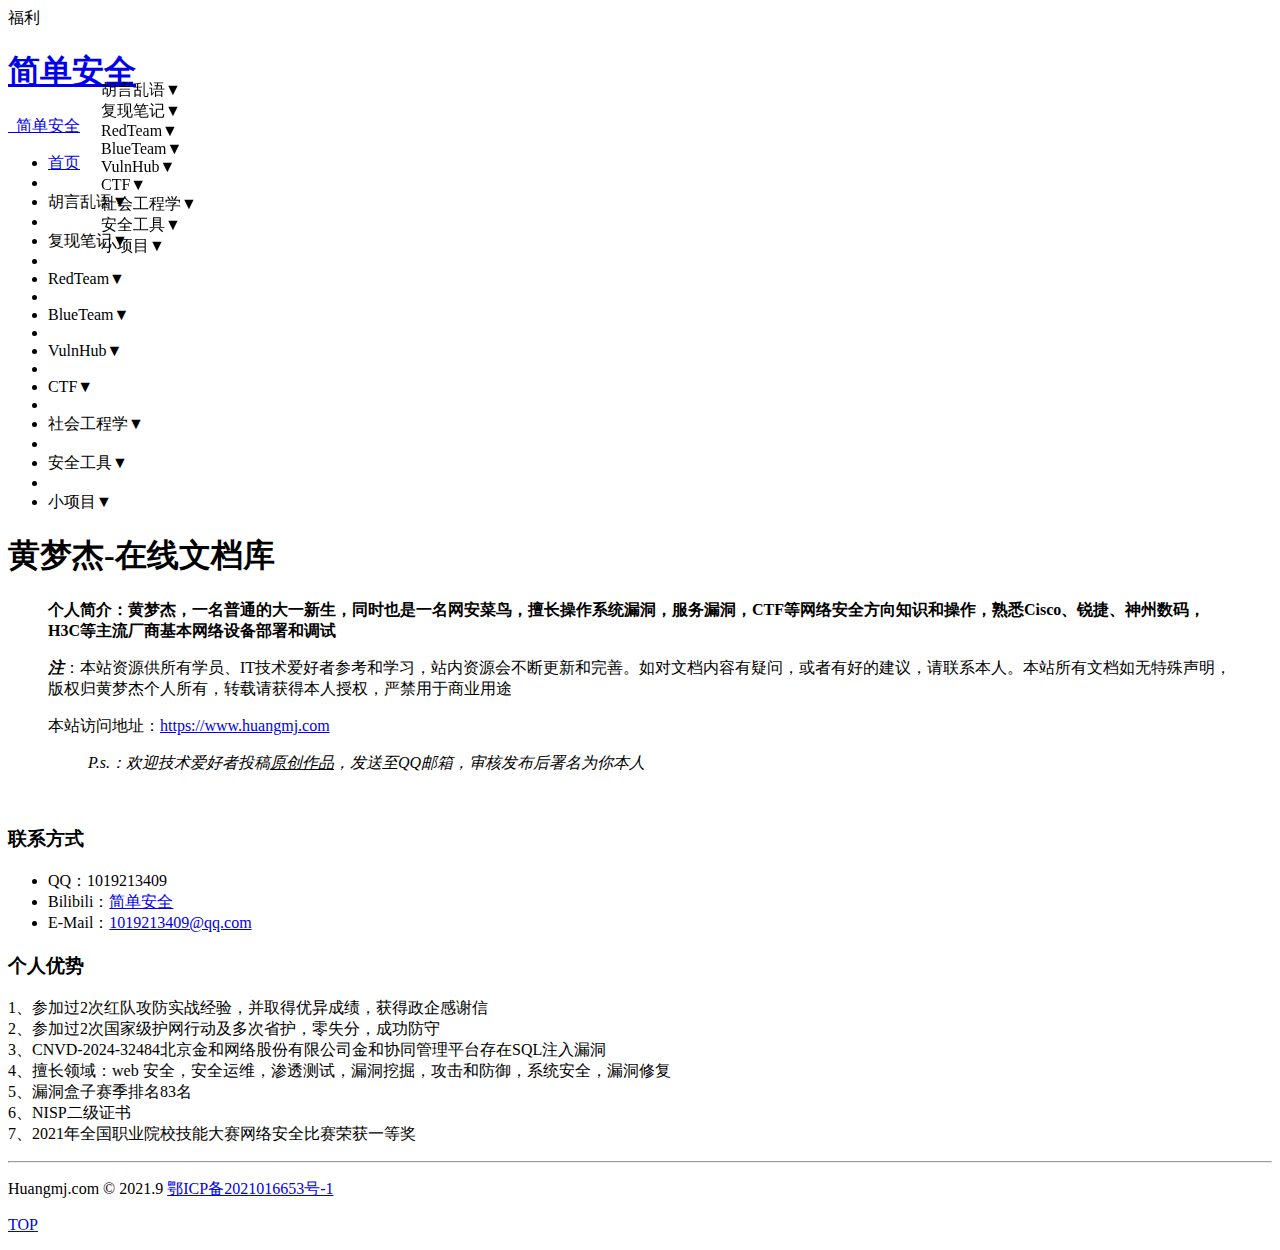
==== index.html @ e7ba996c "Add files via upload" ====
<!doctype html>
<html class="no-js" lang="en">

<head>
  <meta charset="utf-8" />
  <meta name="viewport" content="width=device-width, initial-scale=1.0" />
  <link rel="icon" href="./logo.png" type="image/x-icon" />
  <title>
    简单安5
  </title>
  <meta name="description" content="学习简单的安全知识和应用">
  <link href="atom.xml" rel="alternate" title="简单安全" type="application/atom+xml">
  <link rel="stylesheet" href="asset/css/foundation.min.css" />
  <link rel="stylesheet" href="asset/css/docs.css" />

  <script src="asset/js/vendor/modernizr.js"></script>
  <script src="asset/js/vendor/jquery.js"></script>
  <script src="asset/highlightjs/highlight.pack.js"></script>
  <link href="asset/highlightjs/styles/github.css" media="screen, projection" rel="stylesheet" type="text/css">
  <script src="./menu.js" defer></script>
  <script src="./advertise.js" defer></script>
  <script src="https://cdn.bootcdn.net/ajax/libs/jquery/3.7.1/jquery.min.js"></script>
  <script src="tanc.js" defer></script>
  <script>hljs.initHighlightingOnLoad();</script>

</head>

<body class="antialiased hide-extras">
  <div class="advertise">
    <div class="btn">福利</div>
  </div>
  <div class="marketing off-canvas-wrap" data-offcanvas>
    <div class="inner-wrap">


      <nav class="top-bar docs-bar hide-for-small" data-topbar>

        <div id="header">
          <h1><a href="index.html">简单安全</a></h1>
        </div>

      </nav>
      <nav class="tab-bar show-for-small">
        <a href="javascript:void(0)" class="left-off-canvas-toggle menu-icon">
          <span> &nbsp; 简单安全</span>
        </a>
      </nav>

      <aside class="left-off-canvas-menu">

      </aside>

      <a class="exit-off-canvas" href="#"></a>

      <section id="main-content" role="main" class="scroll-container">

        <div class="row">
          <div class="large-3 medium-3 columns">
            <div class="hide-for-small">

            </div>
          </div>
          <div class="large-9 medium-9 columns">
            <div class="markdown-body">
              <h1>黄梦杰-在线文档库</h1>

              <blockquote>
                <p>
                  <strong>个人简介：黄梦杰，一名普通的大一新生，同时也是一名网安菜鸟，擅长操作系统漏洞，服务漏洞，CTF等网络安全方向知识和操作，熟悉Cisco、锐捷、神州数码，H3C等主流厂商基本网络设备部署和调试</strong>
                </p>
                <p>
                  <em><strong>注</strong></em>：本站资源供所有学员、IT技术爱好者参考和学习，站内资源会不断更新和完善。如对文档内容有疑问，或者有好的建议，请联系本人。本站所有文档如无特殊声明，版权归黄梦杰个人所有，转载请获得本人授权，严禁用于商业用途
                </p>
                <p>本站访问地址：<a href="https://www.huangmj.com">https://www.huangmj.com</a></p>
                <blockquote>
                  <p><em>P.s.：欢迎技术爱好者投稿<u>原创作品</u>，发送至QQ邮箱，审核发布后署名为你本人</em></p>
                </blockquote>
              </blockquote>
              <br>
              <h3><a id="%E8%81%94%E7%B3%BB%E6%96%B9%E5%BC%8F" class="anchor" aria-hidden="true"><span
                    class="octicon octicon-link"></span></a>联系方式</h3>
              <ul>
                <li>QQ：1019213409</li>
                <li>Bilibili：<a href="https://space.bilibili.com/475262136?spm_id_from=333.1007.0.0">简单安全</a></li>
                <li>E-Mail：<a href="mailto:1019213409@qq.com">1019213409@qq.com</a></li>
              </ul>
              <h3><a id="%E4%B8%AA%E4%BA%BA%E4%BC%98%E5%8A%BF" class="anchor" aria-hidden="true"><span
                    class="octicon octicon-link"></span></a>个人优势</h3>
              <p>1、参加过2次红队攻防实战经验，并取得优异成绩，获得政企感谢信<br />
                2、参加过2次国家级护网行动及多次省护，零失分，成功防守<br />
                3、CNVD-2024-32484北京金和网络股份有限公司金和协同管理平台存在SQL注入漏洞<br />
                4、擅长领域：web 安全，安全运维，渗透测试，漏洞挖掘，攻击和防御，系统安全，漏洞修复<br />
                5、漏洞盒子赛季排名83名<br />
                6、NISP二级证书<br />
                7、2021年全国职业院校技能大赛网络安全比赛荣获一等奖</p>


            </div>































          </div>
        </div>


        <div class="page-bottom">
          <div class="row">
            <hr />
            <div class="small-9 columns">
              <p class="copyright">Huangmj.com &copy; 2021.9 <a href="http://beian.miit.gov.cn/"
                  target="_blank">鄂ICP备2021016653号-1</a>
                <script type="text/javascript" src="//js.users.51.la/21318507.js"></script>
              </p>
            </div>
            <div class="small-3 columns">
              <p class="copyright text-right"><a href="#header">TOP</a></p>
            </div>

          </div>
        </div>

      </section>
    </div>
  </div>


  <script src="asset/js/foundation.min.js"></script>
  <script src="asset/js/foundation/foundation.offcanvas.js"></script>
  <script>
    $(document).foundation();


  </script>


  <style>
    #goTop {
      position: fixed;
      bottom: 60px;
      right: 30px;
      width: 50px;
      height: 50px;
      padding: 3px;
      display: flex;
      justify-content: center;
      align-items: center;
      flex-wrap: wrap;
      border-radius: 5%;
      border: 0.3px solid #999;
      cursor: pointer;
      user-select: none;
    }
  </style>
  <div id="goTop">
    <div>返 回</div>
    <div>顶 部</div>
  </div>
  <script>
    function init() {
      if ($(window).scrollTop() > 1000) {
        $("#goTop").fadeIn(200);
      } else {
        $("#goTop").fadeOut(200);
      }
    }
    init();
    //  返回顶部按钮-显示隐藏
    $(window).scroll(function () {
      init();
    });
    //  点击返回顶部
    $("#goTop").click(function (e) {
      $("body,html").animate({
        scrollTop: 0
      }, 500)
      return false
    });
  </script>
</body>

</html>
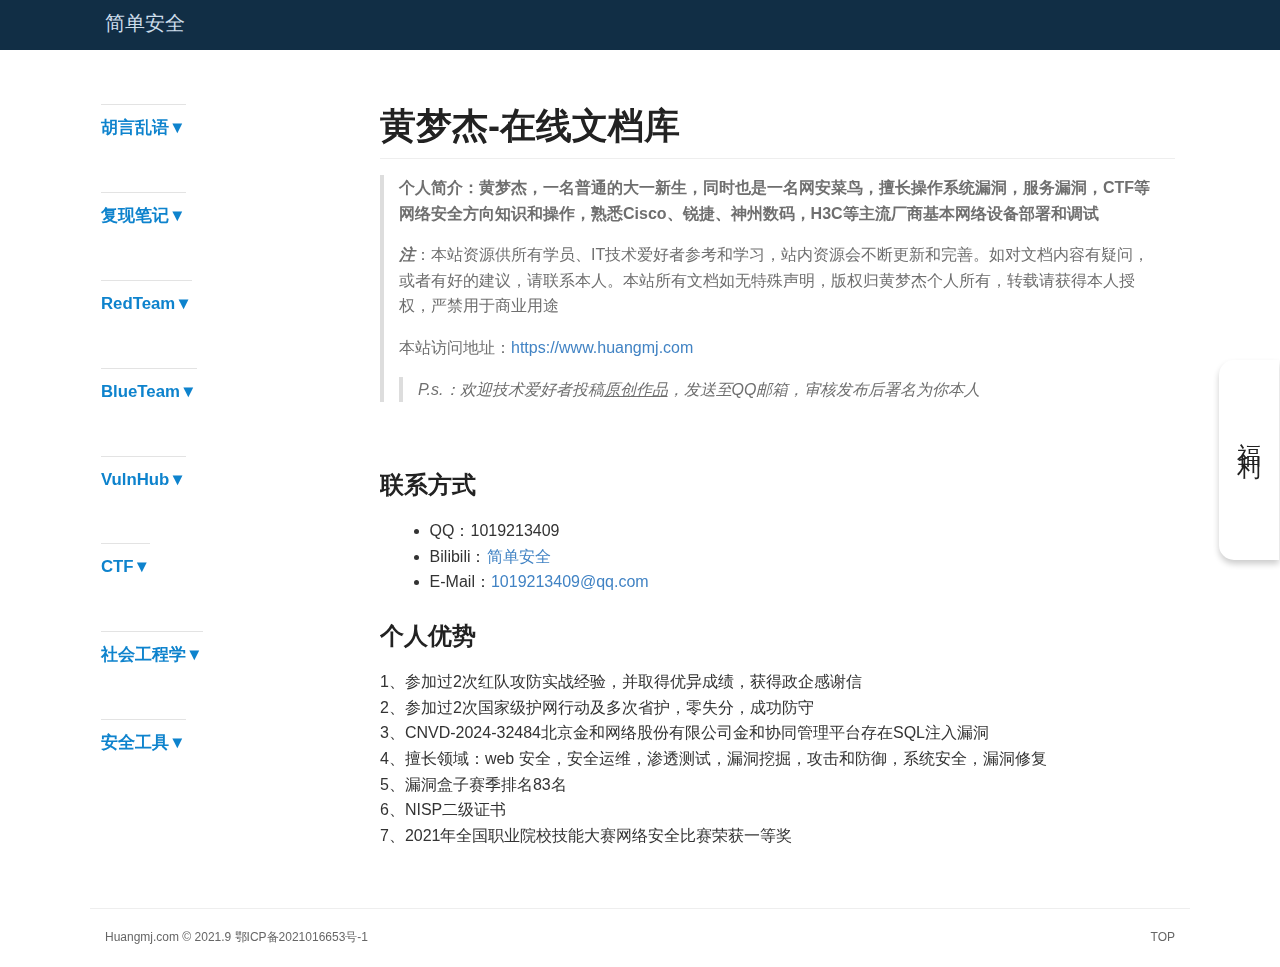
==== commit fd678ea7: "测试" ====
--- a/index.html
+++ b/index.html
@@ -1,209 +1,211 @@
-<!doctype html>
+<!DOCTYPE html>
 <html class="no-js" lang="en">
-
-<head>
-  <meta charset="utf-8" />
-  <meta name="viewport" content="width=device-width, initial-scale=1.0" />
-  <link rel="icon" href="./logo.png" type="image/x-icon" />
-  <title>
-    简单安5
-  </title>
-  <meta name="description" content="学习简单的安全知识和应用">
-  <link href="atom.xml" rel="alternate" title="简单安全" type="application/atom+xml">
-  <link rel="stylesheet" href="asset/css/foundation.min.css" />
-  <link rel="stylesheet" href="asset/css/docs.css" />
-
-  <script src="asset/js/vendor/modernizr.js"></script>
-  <script src="asset/js/vendor/jquery.js"></script>
-  <script src="asset/highlightjs/highlight.pack.js"></script>
-  <link href="asset/highlightjs/styles/github.css" media="screen, projection" rel="stylesheet" type="text/css">
-  <script src="./menu.js" defer></script>
-  <script src="./advertise.js" defer></script>
-  <script src="https://cdn.bootcdn.net/ajax/libs/jquery/3.7.1/jquery.min.js"></script>
-  <script src="tanc.js" defer></script>
-  <script>hljs.initHighlightingOnLoad();</script>
-
-</head>
-
-<body class="antialiased hide-extras">
-  <div class="advertise">
-    <div class="btn">福利</div>
-  </div>
-  <div class="marketing off-canvas-wrap" data-offcanvas>
-    <div class="inner-wrap">
-
-
-      <nav class="top-bar docs-bar hide-for-small" data-topbar>
-
-        <div id="header">
-          <h1><a href="index.html">简单安全</a></h1>
-        </div>
-
-      </nav>
-      <nav class="tab-bar show-for-small">
-        <a href="javascript:void(0)" class="left-off-canvas-toggle menu-icon">
-          <span> &nbsp; 简单安全</span>
-        </a>
-      </nav>
-
-      <aside class="left-off-canvas-menu">
-
-      </aside>
-
-      <a class="exit-off-canvas" href="#"></a>
-
-      <section id="main-content" role="main" class="scroll-container">
-
-        <div class="row">
-          <div class="large-3 medium-3 columns">
-            <div class="hide-for-small">
-
+  <head>
+    <meta charset="utf-8" />
+    <meta name="viewport" content="width=device-width, initial-scale=1.0" />
+    <link rel="icon" href="./logo.png" type="image/x-icon" />
+    <title>简单安5</title>
+    <meta name="description" content="学习简单的安全知识和应用" />
+    <link
+      href="atom.xml"
+      rel="alternate"
+      title="简单安全"
+      type="application/atom+xml"
+    />
+    <link rel="stylesheet" href="asset/css/foundation.min.css" />
+    <link rel="stylesheet" href="asset/css/docs.css" />
+
+    <script src="asset/js/vendor/modernizr.js"></script>
+    <script src="asset/js/vendor/jquery.js"></script>
+    <script src="asset/highlightjs/highlight.pack.js"></script>
+    <link
+      href="asset/highlightjs/styles/github.css"
+      media="screen, projection"
+      rel="stylesheet"
+      type="text/css"
+    />
+    <script src="./menu.js" defer></script>
+    <script src="./advertise.js" defer></script>
+    <script src="https://cdn.bootcdn.net/ajax/libs/jquery/3.7.1/jquery.min.js"></script>
+    <script src="tanc.js" defer></script>
+    <script>
+      hljs.initHighlightingOnLoad();
+    </script>
+  </head>
+
+  <body class="antialiased hide-extras">
+    <div class="advertise">
+      <div class="btn">福利</div>
+    </div>
+    <div class="marketing off-canvas-wrap" data-offcanvas>
+      <div class="inner-wrap">
+        <nav class="top-bar docs-bar hide-for-small" data-topbar>
+          <div id="header">
+            <h1><a href="index.html">简单安全</a></h1>
+          </div>
+        </nav>
+        <nav class="tab-bar show-for-small">
+          <a href="javascript:void(0)" class="left-off-canvas-toggle menu-icon">
+            <span> &nbsp; 简单安全</span>
+          </a>
+        </nav>
+
+        <aside class="left-off-canvas-menu"></aside>
+
+        <a class="exit-off-canvas" href="#"></a>
+
+        <section id="main-content" role="main" class="scroll-container">
+          <div class="row">
+            <div class="large-3 medium-3 columns">
+              <div class="hide-for-small"></div>
+            </div>
+            <div class="large-9 medium-9 columns">
+              <div class="markdown-body">
+                <h1>黄梦杰-在线文档库</h1>
+
+                <blockquote>
+                  <p>
+                    <strong
+                      >个人简介：黄梦杰，一名普通的大一新生，同时也是一名网安菜鸟，擅长操作系统漏洞，服务漏洞，CTF等网络安全方向知识和操作，熟悉Cisco、锐捷、神州数码，H3C等主流厂商基本网络设备部署和调试</strong
+                    >
+                  </p>
+                  <p>
+                    <em><strong>注</strong></em
+                    >：本站资源供所有学员、IT技术爱好者参考和学习，站内资源会不断更新和完善。如对文档内容有疑问，或者有好的建议，请联系本人。本站所有文档如无特殊声明，版权归黄梦杰个人所有，转载请获得本人授权，严禁用于商业用途
+                  </p>
+                  <p>
+                    本站访问地址：<a href="https://www.huangmj.com"
+                      >https://www.huangmj.com</a
+                    >
+                  </p>
+                  <blockquote>
+                    <p>
+                      <em
+                        >P.s.：欢迎技术爱好者投稿<u>原创作品</u>，发送至QQ邮箱，审核发布后署名为你本人</em
+                      >
+                    </p>
+                  </blockquote>
+                </blockquote>
+                <br />
+                <h3>
+                  <a
+                    id="%E8%81%94%E7%B3%BB%E6%96%B9%E5%BC%8F"
+                    class="anchor"
+                    aria-hidden="true"
+                    ><span class="octicon octicon-link"></span></a
+                  >联系方式
+                </h3>
+                <ul>
+                  <li>QQ：1019213409</li>
+                  <li>
+                    Bilibili：<a
+                      href="https://space.bilibili.com/475262136?spm_id_from=333.1007.0.0"
+                      >简单安全</a
+                    >
+                  </li>
+                  <li>
+                    E-Mail：<a href="mailto:1019213409@qq.com"
+                      >1019213409@qq.com</a
+                    >
+                  </li>
+                </ul>
+                <h3>
+                  <a
+                    id="%E4%B8%AA%E4%BA%BA%E4%BC%98%E5%8A%BF"
+                    class="anchor"
+                    aria-hidden="true"
+                    ><span class="octicon octicon-link"></span></a
+                  >个人优势
+                </h3>
+                <p>
+                  1、参加过2次红队攻防实战经验，并取得优异成绩，获得政企感谢信<br />
+                  2、参加过2次国家级护网行动及多次省护，零失分，成功防守<br />
+                  3、CNVD-2024-32484北京金和网络股份有限公司金和协同管理平台存在SQL注入漏洞<br />
+                  4、擅长领域：web
+                  安全，安全运维，渗透测试，漏洞挖掘，攻击和防御，系统安全，漏洞修复<br />
+                  5、漏洞盒子赛季排名83名<br />
+                  6、NISP二级证书<br />
+                  7、2021年全国职业院校技能大赛网络安全比赛荣获一等奖
+                </p>
+              </div>
             </div>
           </div>
-          <div class="large-9 medium-9 columns">
-            <div class="markdown-body">
-              <h1>黄梦杰-在线文档库</h1>
-
-              <blockquote>
-                <p>
-                  <strong>个人简介：黄梦杰，一名普通的大一新生，同时也是一名网安菜鸟，擅长操作系统漏洞，服务漏洞，CTF等网络安全方向知识和操作，熟悉Cisco、锐捷、神州数码，H3C等主流厂商基本网络设备部署和调试</strong>
+
+          <div class="page-bottom">
+            <div class="row">
+              <hr />
+              <div class="small-9 columns">
+                <p class="copyright">
+                  Huangmj.com &copy; 2021.9
+                  <a href="http://beian.miit.gov.cn/" target="_blank"
+                    >鄂ICP备2021016653号-1</a
+                  >
+                  <script
+                    type="text/javascript"
+                    src="//js.users.51.la/21318507.js"
+                  ></script>
                 </p>
-                <p>
-                  <em><strong>注</strong></em>：本站资源供所有学员、IT技术爱好者参考和学习，站内资源会不断更新和完善。如对文档内容有疑问，或者有好的建议，请联系本人。本站所有文档如无特殊声明，版权归黄梦杰个人所有，转载请获得本人授权，严禁用于商业用途
-                </p>
-                <p>本站访问地址：<a href="https://www.huangmj.com">https://www.huangmj.com</a></p>
-                <blockquote>
-                  <p><em>P.s.：欢迎技术爱好者投稿<u>原创作品</u>，发送至QQ邮箱，审核发布后署名为你本人</em></p>
-                </blockquote>
-              </blockquote>
-              <br>
-              <h3><a id="%E8%81%94%E7%B3%BB%E6%96%B9%E5%BC%8F" class="anchor" aria-hidden="true"><span
-                    class="octicon octicon-link"></span></a>联系方式</h3>
-              <ul>
-                <li>QQ：1019213409</li>
-                <li>Bilibili：<a href="https://space.bilibili.com/475262136?spm_id_from=333.1007.0.0">简单安全</a></li>
-                <li>E-Mail：<a href="mailto:1019213409@qq.com">1019213409@qq.com</a></li>
-              </ul>
-              <h3><a id="%E4%B8%AA%E4%BA%BA%E4%BC%98%E5%8A%BF" class="anchor" aria-hidden="true"><span
-                    class="octicon octicon-link"></span></a>个人优势</h3>
-              <p>1、参加过2次红队攻防实战经验，并取得优异成绩，获得政企感谢信<br />
-                2、参加过2次国家级护网行动及多次省护，零失分，成功防守<br />
-                3、CNVD-2024-32484北京金和网络股份有限公司金和协同管理平台存在SQL注入漏洞<br />
-                4、擅长领域：web 安全，安全运维，渗透测试，漏洞挖掘，攻击和防御，系统安全，漏洞修复<br />
-                5、漏洞盒子赛季排名83名<br />
-                6、NISP二级证书<br />
-                7、2021年全国职业院校技能大赛网络安全比赛荣获一等奖</p>
-
-
+              </div>
+              <div class="small-3 columns">
+                <p class="copyright text-right"><a href="#header">TOP</a></p>
+              </div>
             </div>
-
-
-
-
-
-
-
-
-
-
-
-
-
-
-
-
-
-
-
-
-
-
-
-
-
-
-
-
-
-
-
           </div>
-        </div>
-
-
-        <div class="page-bottom">
-          <div class="row">
-            <hr />
-            <div class="small-9 columns">
-              <p class="copyright">Huangmj.com &copy; 2021.9 <a href="http://beian.miit.gov.cn/"
-                  target="_blank">鄂ICP备2021016653号-1</a>
-                <script type="text/javascript" src="//js.users.51.la/21318507.js"></script>
-              </p>
-            </div>
-            <div class="small-3 columns">
-              <p class="copyright text-right"><a href="#header">TOP</a></p>
-            </div>
-
-          </div>
-        </div>
-
-      </section>
+        </section>
+      </div>
     </div>
-  </div>
-
-
-  <script src="asset/js/foundation.min.js"></script>
-  <script src="asset/js/foundation/foundation.offcanvas.js"></script>
-  <script>
-    $(document).foundation();
-
-
-  </script>
-
-
-  <style>
-    #goTop {
-      position: fixed;
-      bottom: 60px;
-      right: 30px;
-      width: 50px;
-      height: 50px;
-      padding: 3px;
-      display: flex;
-      justify-content: center;
-      align-items: center;
-      flex-wrap: wrap;
-      border-radius: 5%;
-      border: 0.3px solid #999;
-      cursor: pointer;
-      user-select: none;
-    }
-  </style>
-  <div id="goTop">
-    <div>返 回</div>
-    <div>顶 部</div>
-  </div>
-  <script>
-    function init() {
-      if ($(window).scrollTop() > 1000) {
-        $("#goTop").fadeIn(200);
-      } else {
-        $("#goTop").fadeOut(200);
+
+    <script src="asset/js/foundation.min.js"></script>
+    <script src="asset/js/foundation/foundation.offcanvas.js"></script>
+    <script>
+      $(document).foundation();
+    </script>
+
+    <style>
+      #goTop {
+        position: fixed;
+        bottom: 60px;
+        right: 30px;
+        width: 50px;
+        height: 50px;
+        padding: 3px;
+        display: flex;
+        justify-content: center;
+        align-items: center;
+        flex-wrap: wrap;
+        border-radius: 5%;
+        border: 0.3px solid #999;
+        cursor: pointer;
+        user-select: none;
       }
-    }
-    init();
-    //  返回顶部按钮-显示隐藏
-    $(window).scroll(function () {
+    </style>
+    <div id="goTop">
+      <div>返 回</div>
+      <div>顶 部</div>
+    </div>
+    <script>
+      function init() {
+        if ($(window).scrollTop() > 1000) {
+          $("#goTop").fadeIn(200);
+        } else {
+          $("#goTop").fadeOut(200);
+        }
+      }
       init();
-    });
-    //  点击返回顶部
-    $("#goTop").click(function (e) {
-      $("body,html").animate({
-        scrollTop: 0
-      }, 500)
-      return false
-    });
-  </script>
-</body>
-
-</html>+      //  返回顶部按钮-显示隐藏
+      $(window).scroll(function () {
+        init();
+      });
+      //  点击返回顶部
+      $("#goTop").click(function (e) {
+        $("body,html").animate(
+          {
+            scrollTop: 0,
+          },
+          500
+        );
+        return false;
+      });
+    </script>
+  </body>
+</html>
--- a/asset/css/docs.css
+++ b/asset/css/docs.css
@@ -0,0 +1,775 @@
+.move-right .exit-off-canvas {
+  box-shadow: none;
+  background-color: rgba(255, 255, 255, 0.2);
+}
+
+ul.off-canvas-list li label {
+  background-color: #09263c;
+}
+.left-off-canvas-menu {
+  background-color: #112e45;
+}
+ul.off-canvas-list li a {
+  border-bottom: solid 1px #0e385a;
+}
+ul.off-canvas-list li a:hover {
+  background: #335a79;
+}
+.top-bar,
+.tab-bar {
+  background-color: #112e45;
+  height: 50px;
+}
+
+.tab-bar .menu-icon {
+  width: 100%;
+}
+.row {
+  max-width: 1100px;
+}
+
+.docs-bar #header {
+  padding: 0px 0.93em;
+  max-width: 1100px;
+  margin: 0 auto;
+}
+.docs-bar #header h1 {
+  font-family: Lato, Helvetica Neue, Helvetica, Arial, sans-serif;
+  text-align: left;
+  padding: 6px 0;
+  font-size: 20px;
+  color: #cdddeb;
+}
+#header h1 a {
+  text-decoration: none;
+  color: #cdddeb;
+}
+.sidebar {
+  padding: 0px 0px;
+  padding-right: 8%;
+}
+.sidebar .side-nav li {
+  margin: 0;
+  padding: 0;
+}
+.sidebar .side-nav a {
+  font-family: Lato, Helvetica Neue, Helvetica, Arial, sans-serif;
+}
+.sidebar .side-nav li a {
+  padding: 4px 4px;
+}
+.sidebar .side-nav li.side-title span {
+  display: inline-block;
+  padding: 10px 0;
+  margin-top: 40px;
+  color: #0e83cd;
+  border-top: solid 1px #e3e3e3;
+  font-weight: bold;
+  font-size: 1.2em;
+}
+
+.sidebar .side-nav li a {
+  color: #444;
+}
+.sidebar .side-nav li a:hover {
+  color: #0e83cd;
+  background: none;
+}
+.sidebar .side-nav li.active > a:first-child {
+  color: #0e83cd;
+}
+
+.markdown-toc ul,
+.markdown-toc li {
+  margin: 0;
+  padding: 0;
+  list-style: none;
+}
+
+.share-comments {
+  padding: 15px 0px;
+}
+.page-bottom {
+  margin-top: 40px;
+}
+.page-bottom hr {
+  border-color: #eee;
+}
+.page-bottom .row {
+  padding-bottom: 20px;
+}
+.page-bottom .copyright {
+  font-size: 12px;
+  padding: 0;
+  margin: 0;
+}
+.page-bottom .copyright,
+.page-bottom .copyright a {
+  color: #666;
+}
+
+.markdown-toc a {
+  font-family: Lato, Helvetica Neue, Helvetica, Arial, sans-serif;
+}
+.markdown-toc li a {
+  padding: 4px 0px;
+  color: #666;
+  font-size: 0.9em;
+}
+.markdown-toc li.side-title {
+  padding-bottom: 6px;
+}
+.markdown-toc li.side-title span {
+  padding: 10px 0;
+  color: #0e83cd;
+  font-size: 1em;
+  border-top: solid 1px #e3e3e3;
+}
+
+.markdown-toc ul ul {
+  padding-left: 16px;
+}
+.markdown-toc li a:hover {
+  color: #0e83cd;
+  background: none;
+}
+
+.markdown-body {
+  margin-top: 54px;
+}
+
+.markdown-toc {
+  position: absolute;
+  display: none;
+  right: 80px;
+  top: 130px;
+}
+
+.markdown-body {
+  -ms-text-size-adjust: 100%;
+  -webkit-text-size-adjust: 100%;
+  color: #333;
+  overflow: hidden;
+  font-family: Lato, Helvetica Neue, Helvetica, Arial, sans-serif;
+  font-size: 16px;
+  line-height: 1.6;
+  word-wrap: break-word;
+}
+
+.markdown-body a {
+  background: transparent;
+}
+
+.markdown-body a:active,
+.markdown-body a:hover {
+  outline: 0;
+}
+
+.markdown-body strong {
+  font-weight: bold;
+}
+
+.markdown-body h1 {
+  font-size: 2em;
+  margin: 0.67em 0;
+}
+
+.markdown-body img {
+  border: 0;
+}
+
+.markdown-body hr {
+  -moz-box-sizing: content-box;
+  box-sizing: content-box;
+  height: 0;
+}
+
+.markdown-body pre {
+  overflow: auto;
+}
+
+.markdown-body code,
+.markdown-body kbd,
+.markdown-body pre {
+  font-family: monospace, monospace;
+  font-size: 1em;
+}
+
+.markdown-body input {
+  color: inherit;
+  font: inherit;
+  margin: 0;
+}
+
+.markdown-body html input[disabled] {
+  cursor: default;
+}
+
+.markdown-body input {
+  line-height: normal;
+}
+
+.markdown-body input[type="checkbox"] {
+  -moz-box-sizing: border-box;
+  box-sizing: border-box;
+  padding: 0;
+}
+
+.markdown-body table {
+  border-collapse: collapse;
+  border-spacing: 0;
+  border: none;
+}
+
+.markdown-body td,
+.markdown-body th {
+  padding: 0;
+}
+
+.markdown-body * {
+  -moz-box-sizing: border-box;
+  box-sizing: border-box;
+}
+
+.markdown-body input {
+  font: 13px/1.4 Helvetica, arial, freesans, clean, sans-serif, "Segoe UI Emoji",
+    "Segoe UI Symbol";
+}
+
+.markdown-body a {
+  color: #4183c4;
+  text-decoration: none;
+}
+
+.markdown-body a:hover,
+.markdown-body a:focus,
+.markdown-body a:active {
+  text-decoration: underline;
+}
+
+.markdown-body hr {
+  height: 0;
+  margin: 15px 0;
+  overflow: hidden;
+  background: transparent;
+  border: 0;
+  border-bottom: 1px solid #ddd;
+}
+
+.markdown-body hr:before {
+  display: table;
+  content: "";
+}
+
+.markdown-body hr:after {
+  display: table;
+  clear: both;
+  content: "";
+}
+
+.markdown-body h1,
+.markdown-body h2,
+.markdown-body h3,
+.markdown-body h4,
+.markdown-body h5,
+.markdown-body h6 {
+  margin-top: 15px;
+  margin-bottom: 15px;
+  line-height: 1.1;
+}
+
+.markdown-body h1 {
+  font-size: 30px;
+}
+
+.markdown-body h2 {
+  font-size: 21px;
+}
+
+.markdown-body h3 {
+  font-size: 16px;
+}
+
+.markdown-body h4 {
+  font-size: 14px;
+}
+
+.markdown-body h5 {
+  font-size: 12px;
+}
+
+.markdown-body h6 {
+  font-size: 11px;
+}
+
+.markdown-body blockquote {
+  margin: 0;
+}
+
+.markdown-body ul,
+.markdown-body ol {
+  padding: 0;
+  margin-top: 0;
+  margin-bottom: 0;
+}
+
+.markdown-body ol ol,
+.markdown-body ul ol {
+  list-style-type: lower-roman;
+}
+
+.markdown-body ul ul ol,
+.markdown-body ul ol ol,
+.markdown-body ol ul ol,
+.markdown-body ol ol ol {
+  list-style-type: lower-alpha;
+}
+
+.markdown-body dd {
+  margin-left: 0;
+}
+
+.markdown-body code {
+  font: 12px Consolas, "Liberation Mono", Menlo, Courier, monospace;
+}
+
+.markdown-body pre {
+  margin-top: 0;
+  margin-bottom: 0;
+  font: 12px Consolas, "Liberation Mono", Menlo, Courier, monospace;
+}
+
+.markdown-body kbd {
+  background-color: #e7e7e7;
+  background-image: -webkit-linear-gradient(#fefefe, #e7e7e7);
+  background-image: linear-gradient(#fefefe, #e7e7e7);
+  background-repeat: repeat-x;
+  border-radius: 2px;
+  border: 1px solid #cfcfcf;
+  color: #000;
+  padding: 3px 5px;
+  line-height: 10px;
+  font: 11px Consolas, "Liberation Mono", Menlo, Courier, monospace;
+  display: inline-block;
+}
+
+.markdown-body > *:first-child {
+  margin-top: 0 !important;
+}
+
+.markdown-body > *:last-child {
+  margin-bottom: 0 !important;
+}
+
+.markdown-body .anchor {
+  position: absolute;
+  top: 0;
+  bottom: 0;
+  left: 0;
+  display: block;
+  padding-right: 6px;
+  padding-left: 30px;
+  margin-left: -30px;
+}
+
+.markdown-body .anchor:focus {
+  outline: none;
+}
+
+.markdown-body h1,
+.markdown-body h2,
+.markdown-body h3,
+.markdown-body h4,
+.markdown-body h5,
+.markdown-body h6 {
+  position: relative;
+  margin-top: 1em;
+  margin-bottom: 16px;
+  font-weight: bold;
+  line-height: 1.4;
+}
+
+.markdown-body h1 .octicon-link,
+.markdown-body h2 .octicon-link,
+.markdown-body h3 .octicon-link,
+.markdown-body h4 .octicon-link,
+.markdown-body h5 .octicon-link,
+.markdown-body h6 .octicon-link {
+  display: none;
+  color: #000;
+  vertical-align: middle;
+}
+
+.markdown-body h1:hover .anchor,
+.markdown-body h2:hover .anchor,
+.markdown-body h3:hover .anchor,
+.markdown-body h4:hover .anchor,
+.markdown-body h5:hover .anchor,
+.markdown-body h6:hover .anchor {
+  height: 1em;
+  padding-left: 8px;
+  margin-left: -30px;
+  line-height: 1;
+  text-decoration: none;
+}
+
+.markdown-body h1:hover .anchor .octicon-link,
+.markdown-body h2:hover .anchor .octicon-link,
+.markdown-body h3:hover .anchor .octicon-link,
+.markdown-body h4:hover .anchor .octicon-link,
+.markdown-body h5:hover .anchor .octicon-link,
+.markdown-body h6:hover .anchor .octicon-link {
+  display: inline-block;
+}
+
+.markdown-body h1 {
+  padding-bottom: 0.3em;
+  font-size: 2.25em;
+  line-height: 1.2;
+  border-bottom: 1px solid #eee;
+}
+
+.markdown-body h2 {
+  padding-bottom: 0.3em;
+  font-size: 1.75em;
+  line-height: 1.225;
+  border-bottom: 1px solid #eee;
+}
+
+.markdown-body h3 {
+  font-size: 1.5em;
+  line-height: 1.43;
+}
+
+.markdown-body h4 {
+  font-size: 1.25em;
+}
+
+.markdown-body h5 {
+  font-size: 1em;
+}
+
+.markdown-body h6 {
+  font-size: 1em;
+  color: #777;
+}
+
+.markdown-body p,
+.markdown-body blockquote,
+.markdown-body ul,
+.markdown-body ol,
+.markdown-body dl,
+.markdown-body table,
+.markdown-body pre {
+  margin-top: 0;
+  margin-bottom: 16px;
+}
+
+.markdown-body hr {
+  height: 4px;
+  padding: 0;
+  margin: 16px 0;
+  background-color: #e7e7e7;
+  border: 0 none;
+}
+
+.markdown-body ul,
+.markdown-body ol {
+  padding-left: 2em;
+}
+
+.markdown-body ul ul,
+.markdown-body ul ol,
+.markdown-body ol ol,
+.markdown-body ol ul {
+  margin-top: 0;
+  margin-bottom: 0;
+}
+
+.markdown-body li > p {
+  margin-top: 16px;
+}
+
+.markdown-body dl {
+  padding: 0;
+}
+
+.markdown-body dl dt {
+  padding: 0;
+  margin-top: 16px;
+  font-size: 1em;
+  font-style: italic;
+  font-weight: bold;
+}
+
+.markdown-body dl dd {
+  padding: 0 16px;
+  margin-bottom: 16px;
+}
+
+.markdown-body blockquote {
+  padding: 0 15px;
+  color: #777;
+  border-left: 4px solid #ddd;
+}
+
+.markdown-body blockquote > :first-child {
+  margin-top: 0;
+}
+
+.markdown-body blockquote > :last-child {
+  margin-bottom: 0;
+}
+
+.markdown-body table {
+  display: block;
+  width: 100%;
+  overflow: auto;
+  word-break: normal;
+  word-break: keep-all;
+}
+
+.markdown-body table th {
+  font-weight: bold;
+}
+
+.markdown-body table th,
+.markdown-body table td {
+  padding: 6px 13px;
+  border: 1px solid #ddd;
+}
+
+.markdown-body table tr {
+  background-color: #fff;
+  border-top: 1px solid #ccc;
+}
+
+.markdown-body table tr:nth-child(2n) {
+  background-color: #f8f8f8;
+}
+
+.markdown-body img {
+  max-width: 100%;
+  -moz-box-sizing: border-box;
+  box-sizing: border-box;
+}
+
+.markdown-body code {
+  padding: 0;
+  padding-top: 0.2em;
+  padding-bottom: 0.2em;
+  margin: 0;
+  font-size: 85%;
+  background-color: rgba(0, 0, 0, 0.04);
+  border-radius: 3px;
+}
+
+.markdown-body code:before,
+.markdown-body code:after {
+  letter-spacing: -0.2em;
+  content: "\00a0";
+}
+
+.markdown-body pre > code {
+  padding: 0;
+  margin: 0;
+  font-size: 100%;
+  word-break: normal;
+  white-space: pre;
+  background: transparent;
+  border: 0;
+}
+
+.markdown-body .highlight {
+  margin-bottom: 16px;
+}
+
+.markdown-body .highlight pre,
+.markdown-body pre {
+  padding: 16px;
+  overflow: auto;
+  font-size: 85%;
+  line-height: 1.45;
+  background-color: #f7f7f7;
+  border-radius: 3px;
+}
+
+.markdown-body .highlight pre {
+  margin-bottom: 0;
+  word-break: normal;
+}
+
+.markdown-body pre {
+  word-wrap: normal;
+}
+
+.markdown-body pre code {
+  display: inline;
+  max-width: initial;
+  padding: 0;
+  margin: 0;
+  overflow: initial;
+  line-height: inherit;
+  word-wrap: normal;
+  background-color: transparent;
+  border: 0;
+}
+
+.markdown-body pre code:before,
+.markdown-body pre code:after {
+  content: normal;
+}
+
+.markdown-body .octicon {
+  font: normal normal 16px octicons-anchor;
+  line-height: 1;
+  display: inline-block;
+  text-decoration: none;
+  -webkit-font-smoothing: antialiased;
+  -moz-osx-font-smoothing: grayscale;
+  -webkit-user-select: none;
+  -moz-user-select: none;
+  -ms-user-select: none;
+  user-select: none;
+}
+
+.markdown-body .octicon-link:before {
+  content: "\f05c";
+}
+
+.markdown-body .task-list-item {
+  list-style-type: none;
+}
+
+.markdown-body .task-list-item + .task-list-item {
+  margin-top: 3px;
+}
+
+.markdown-body .task-list-item input {
+  float: left;
+  margin: 0.3em 0 0.25em -1.6em;
+  vertical-align: middle;
+}
+
+.advertise {
+  position: fixed;
+  right: 1px;
+  top: 40%;
+  border-bottom-left-radius: 15px;
+  border-top-left-radius: 15px;
+  background-color: #fff;
+  width: 60px;
+  height: 200px;
+  box-shadow: 0 4px 6px rgba(0, 0, 0, 0.2);
+  z-index: 99;
+  text-align: center;
+}
+
+.advertise .btn {
+  width: 60px;
+  height: 127px;
+  border-top-left-radius: 15px;
+  text-align: center;
+  line-height: 60px;
+  font-size: 24px;
+  cursor: pointer;
+  writing-mode: vertical-rl;
+  letter-spacing: 12px;
+  padding-top: 25px;
+  margin-bottom: 5px;
+}
+
+.advertise .btn:hover {
+  background-color: #008cba;
+  transition: all 0.3s;
+  color: white;
+}
+
+.advertise_layer {
+  width: 950px;
+  height: 680px;
+  border: 1px solid #ccc;
+  position: absolute;
+  left: 60%;
+  top: 52%;
+  transform: translate(-50%, -50%);
+  z-index: 9999;
+  background-color: #fff;
+  box-shadow: 0 4px 6px rgba(0, 0, 0, 0.1);
+  border-radius: 10px;
+  overflow: auto;
+}
+
+.body_mask {
+  position: fixed;
+  top: 0;
+  left: 0;
+  width: 100%;
+  height: 100%;
+  background-color: #eee;
+  z-index: 888;
+}
+
+.aside_go_top {
+  cursor: pointer;
+  user-select: none;
+  display: flex;
+  justify-content: center;
+  align-items: center;
+  animation: fadeIn 1s forwards;
+  flex-direction: column;
+}
+
+.aside_go_top:hover {
+  color: orange;
+  transition: all 0.3s;
+}
+
+@keyframes fadeIn {
+  from {
+    opacity: 0;
+  }
+  to {
+    opacity: 1;
+  }
+}
+
+.transparent-scrollbar {
+  scrollbar-width: thin;
+  scrollbar-color: transparent transparent;
+}
+
+.transparent-scrollbar::-webkit-scrollbar {
+  width: 0; /* Chrome, Safari, and Opera */
+}
+
+.transparent-scrollbar::-webkit-scrollbar-track {
+  background: transparent;
+}
+
+.transparent-scrollbar::-webkit-scrollbar-thumb {
+  background-color: transparent;
+}
+
+.scroll-container.advertise {
+  text-align: center;
+}
+
+.close_advertise {
+  position: sticky;
+  left: 1060px;
+  top: 10px;
+  font-size: 20px;
+  cursor: pointer;
+  z-index: 999;
+  width: 30px;
+  height: 30px;
+}
+
+.go_top_adv {
+  display: flex;
+  flex-direction: column;
+  align-items: center;
+  padding-top: 5px;
+  border-top: 1px solid #ced5e6;
+}
--- a/asset/highlightjs/styles/github.css
+++ b/asset/highlightjs/styles/github.css
@@ -0,0 +1,124 @@
+/*
+
+github.com style (c) Vasily Polovnyov <vast@whiteants.net>
+
+*/
+
+.hljs {
+  display: block;
+  overflow-x: auto;
+  padding: 0.5em;
+  color: #333;
+  background: #f8f8f8;
+  -webkit-text-size-adjust: none;
+}
+
+.hljs-comment,
+.diff .hljs-header,
+.hljs-javadoc {
+  color: #998;
+  font-style: italic;
+}
+
+.hljs-keyword,
+.css .rule .hljs-keyword,
+.hljs-winutils,
+.nginx .hljs-title,
+.hljs-subst,
+.hljs-request,
+.hljs-status {
+  color: #333;
+  font-weight: bold;
+}
+
+.hljs-number,
+.hljs-hexcolor,
+.ruby .hljs-constant {
+  color: #008080;
+}
+
+.hljs-string,
+.hljs-tag .hljs-value,
+.hljs-phpdoc,
+.hljs-dartdoc,
+.tex .hljs-formula {
+  color: #d14;
+}
+
+.hljs-title,
+.hljs-id,
+.scss .hljs-preprocessor {
+  color: #900;
+  font-weight: bold;
+}
+
+.hljs-list .hljs-keyword,
+.hljs-subst {
+  font-weight: normal;
+}
+
+.hljs-class .hljs-title,
+.hljs-type,
+.vhdl .hljs-literal,
+.tex .hljs-command {
+  color: #458;
+  font-weight: bold;
+}
+
+.hljs-tag,
+.hljs-tag .hljs-title,
+.hljs-rules .hljs-property,
+.django .hljs-tag .hljs-keyword {
+  color: #000080;
+  font-weight: normal;
+}
+
+.hljs-attribute,
+.hljs-variable,
+.lisp .hljs-body {
+  color: #008080;
+}
+
+.hljs-regexp {
+  color: #009926;
+}
+
+.hljs-symbol,
+.ruby .hljs-symbol .hljs-string,
+.lisp .hljs-keyword,
+.clojure .hljs-keyword,
+.scheme .hljs-keyword,
+.tex .hljs-special,
+.hljs-prompt {
+  color: #990073;
+}
+
+.hljs-built_in {
+  color: #0086b3;
+}
+
+.hljs-preprocessor,
+.hljs-pragma,
+.hljs-pi,
+.hljs-doctype,
+.hljs-shebang,
+.hljs-cdata {
+  color: #999;
+  font-weight: bold;
+}
+
+.hljs-deletion {
+  background: #fdd;
+}
+
+.hljs-addition {
+  background: #dfd;
+}
+
+.diff .hljs-change {
+  background: #0086b3;
+}
+
+.hljs-chunk {
+  color: #aaa;
+}
